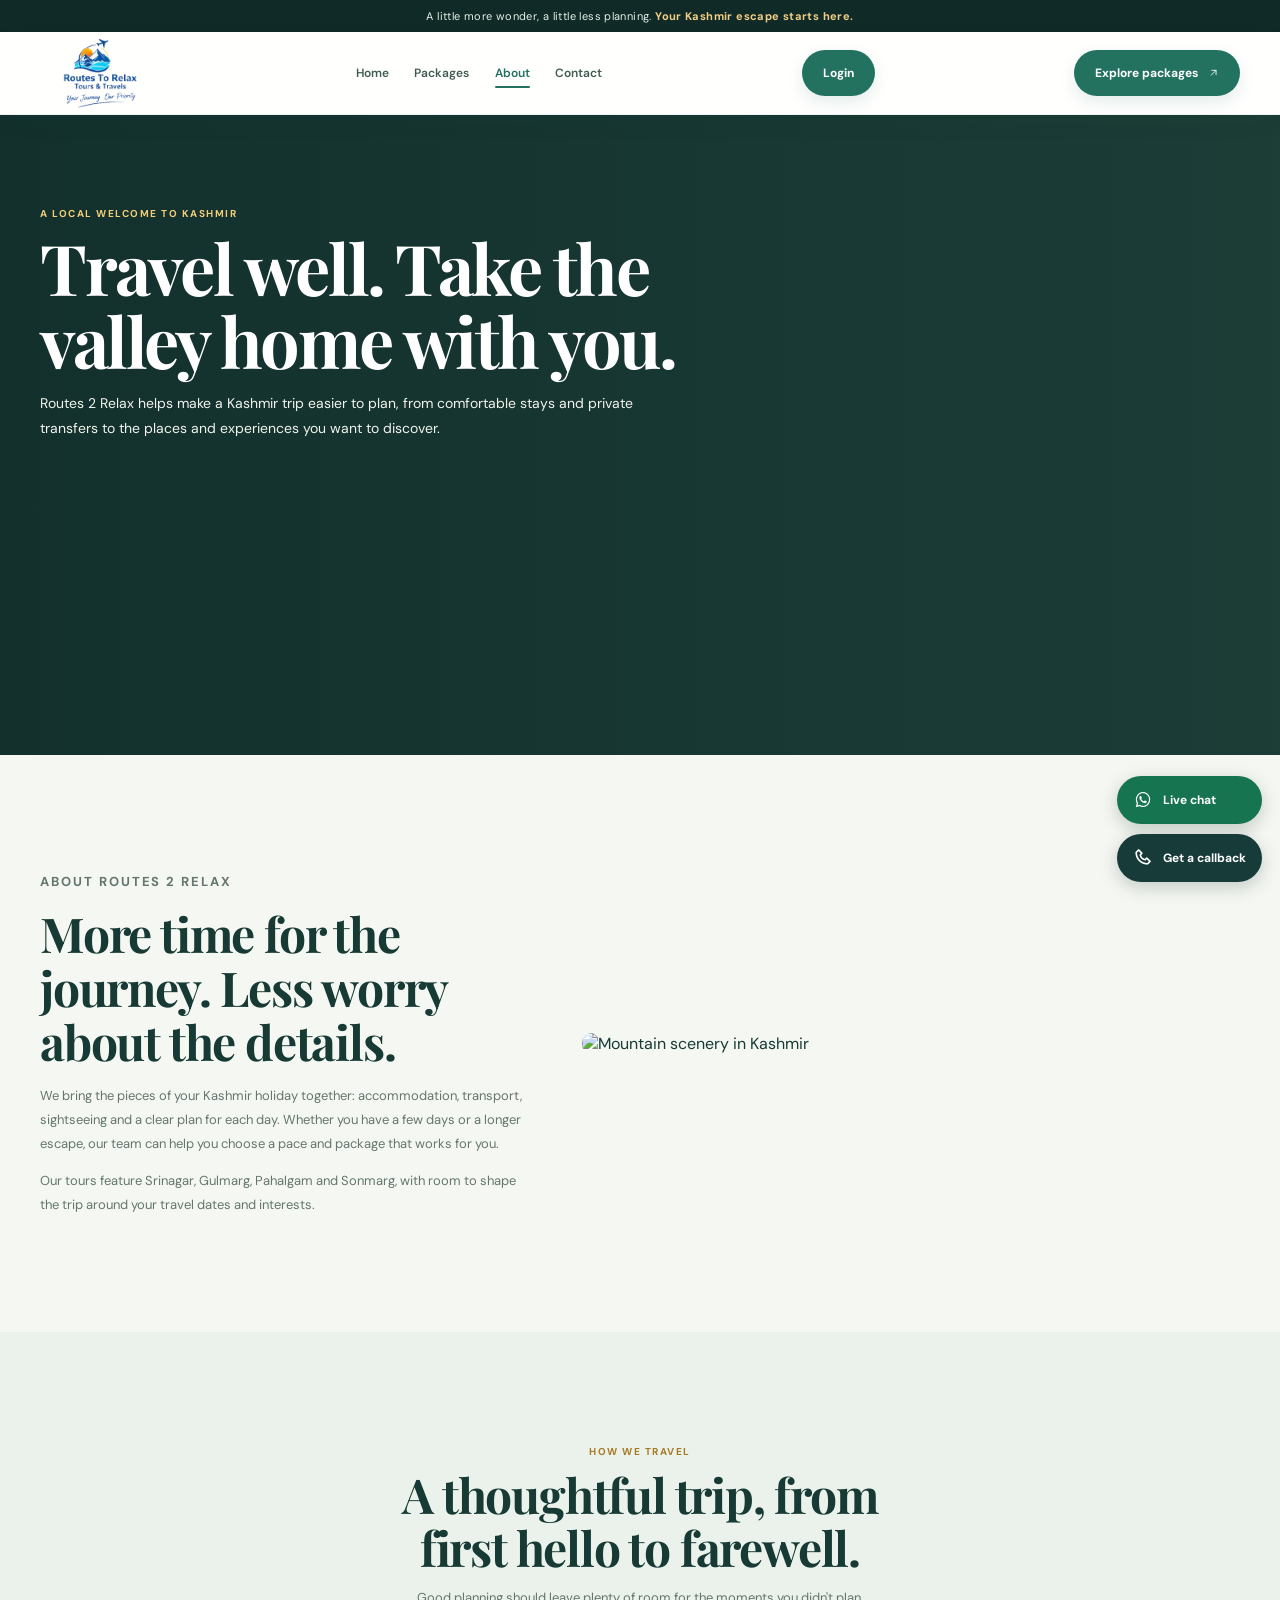
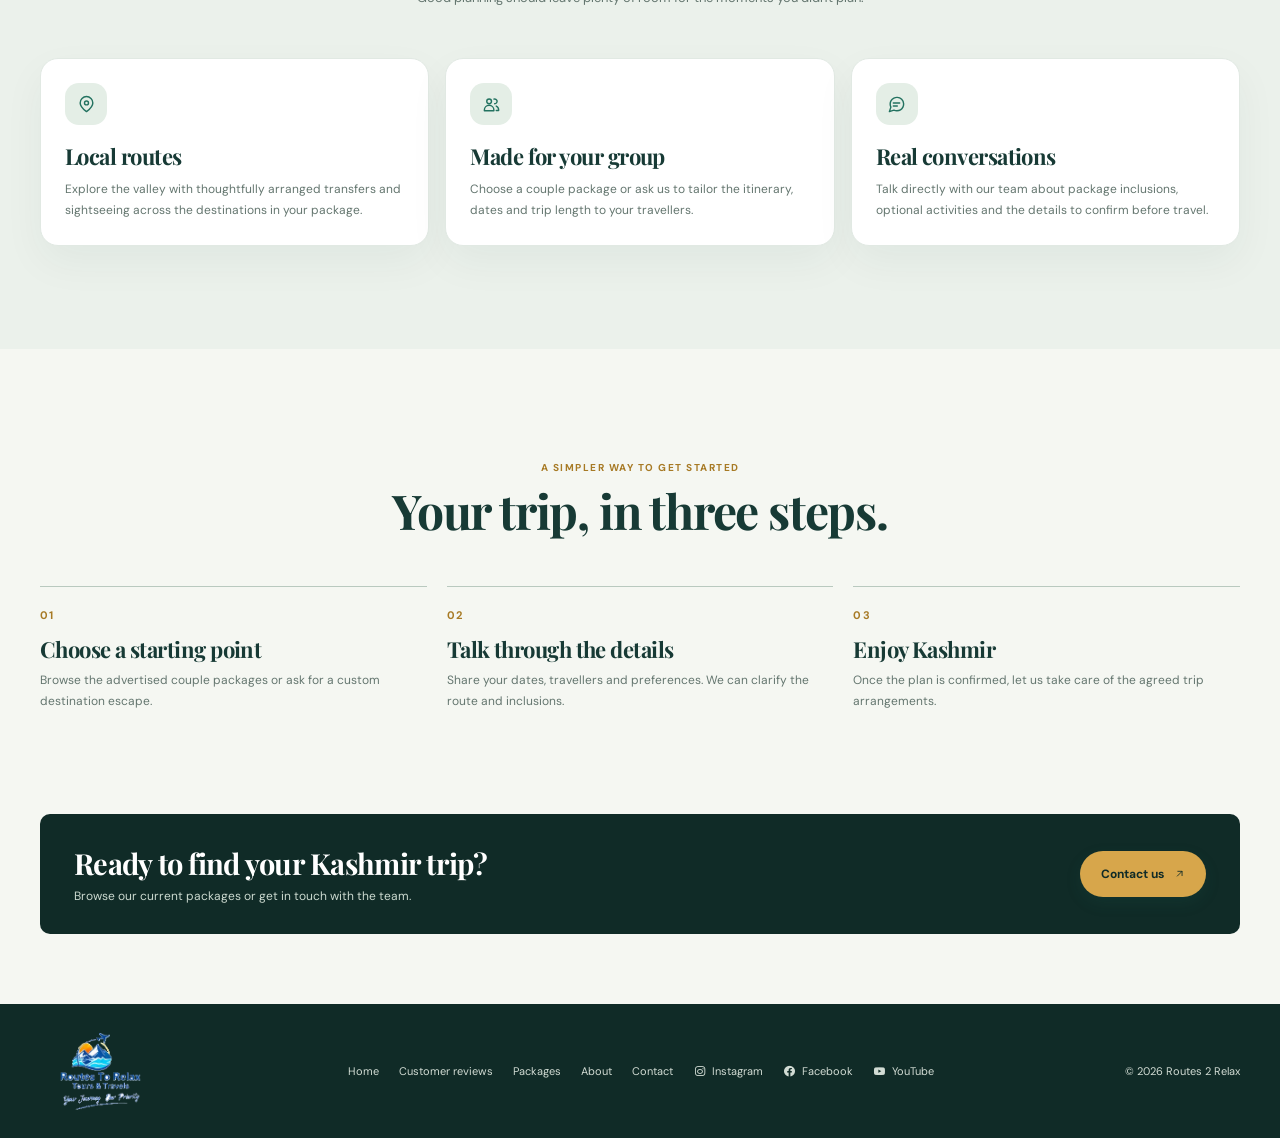
==== about.html @ 624100df "Add files via upload" ====
<!doctype html>
<html lang="en">
<head>
  <meta charset="utf-8">
  <meta name="viewport" content="width=device-width, initial-scale=1">
  <meta name="theme-color" content="#f6f5ef">
  <meta name="description" content="Meet Routes 2 Relax, a Kashmir-focused travel team helping you plan stays, transfers and memorable valley experiences.">
  <title>About Routes 2 Relax — Kashmir Tours &amp; Travel</title>
  <link rel="preconnect" href="https://fonts.googleapis.com">
  <link rel="preconnect" href="https://fonts.gstatic.com" crossorigin>
  <link href="https://fonts.googleapis.com/css2?family=DM+Sans:wght@400;500;600;700&family=Playfair+Display:wght@500;600;700&display=swap" rel="stylesheet">
  <link rel="stylesheet" href="assets/floating-contact.css">
  <link rel="stylesheet" href="assets/icons.css">
  <link rel="stylesheet" href="https://cdn.jsdelivr.net/npm/boxicons@2.1.4/css/boxicons.min.css">
  <link rel="stylesheet" href="assets/boxicons.css">
  <style>
    :root {
      --ink: #173b39;
      --deep: #102c2a;
      --green: #245c53;
      --cream: #f6f5ef;
      --paper: #fffefa;
      --muted: #647773;
      --line: #e1e7df;
      --gold: #e4b54e;
      --serif: "Playfair Display", Georgia, serif;
      --sans: "DM Sans", Arial, sans-serif;
    }
    * { box-sizing: border-box; }
    html { scroll-behavior: smooth; }
    body { margin: 0; background: var(--cream); color: var(--ink); font-family: var(--sans); -webkit-font-smoothing: antialiased; }
    a { color: inherit; text-decoration: none; }
    .wrap { width: min(1120px, calc(100% - 40px)); margin-inline: auto; }
    .announcement { padding: 9px 16px; background: var(--deep); color: white; text-align: center; font-size: 11px; letter-spacing: .04em; }
    .announcement strong { color: #f2ce78; }
    .site-header { position: sticky; z-index: 5; top: 0; border-bottom: 1px solid #173b3912; background: #f6f5eff2; backdrop-filter: blur(12px); }
    .nav { min-height: 76px; display: flex; align-items: center; justify-content: space-between; gap: 24px; }
    .brand img { display: block; width: 112px; height: 72px; border-radius: 4px; background: white; object-fit: contain; }
    .nav-links { display: flex; align-items: center; gap: clamp(16px, 3vw, 34px); }
    .nav-links a { color: #415e59; font-size: 12px; font-weight: 600; }
    .nav-links a:hover, .footer-links a:hover { color: #a56d18; }
    .button { display: inline-flex; min-height: 44px; align-items: center; justify-content: center; gap: 8px; padding: 0 18px; border: 1px solid transparent; border-radius: 999px; background: var(--green); color: white; font-size: 12px; font-weight: 700; transition: background .2s, transform .2s; }
    .button:hover { transform: translateY(-2px); background: var(--deep); }
    .button-outline { border-color: #b7c8bc; background: transparent; color: var(--ink); }
    .button-outline:hover { color: white; }
    .hero { position: relative; overflow: hidden; padding: 82px 0 88px; background: linear-gradient(90deg, #102c2adf, #102c2a69), url("https://images.unsplash.com/photo-1501785888041-af3ef285b470?auto=format&fit=crop&w=1800&q=85") center 48% / cover; color: white; }
    .eyebrow { color: #a77a25; font-size: 10px; font-weight: 700; letter-spacing: .16em; text-transform: uppercase; }
    .hero .eyebrow { color: #f2ce78; }
    .hero h1 { max-width: 700px; margin: 11px 0 14px; font-family: var(--serif); font-size: clamp(42px, 7vw, 70px); letter-spacing: -.035em; line-height: 1.04; }
    .hero p:last-child { max-width: 600px; margin: 0; color: #f2f4ec; font-size: 14px; line-height: 1.85; }
    .section { padding: 76px 0; }
    .intro-grid { display: grid; grid-template-columns: .85fr 1.15fr; gap: 56px; align-items: center; }
    .intro-grid h2, .section-heading h2 { margin: 8px 0 15px; font-family: var(--serif); font-size: clamp(34px, 4vw, 48px); letter-spacing: -.025em; line-height: 1.12; }
    .intro-grid p, .section-heading > p:last-child { color: var(--muted); font-size: 13px; line-height: 1.85; }
    .intro-grid img { display: block; width: 100%; max-height: 420px; border-radius: 10px; object-fit: cover; }
    .why-section { background: #eaf0e9; }
    .section-heading { max-width: 670px; margin: 0 auto 34px; text-align: center; }
    .section-heading h2 { margin-bottom: 11px; }
    .section-heading > p:last-child { max-width: 560px; margin: 0 auto; }
    .values { display: grid; grid-template-columns: repeat(3, 1fr); gap: 16px; }
    .value-card { padding: 24px; border: 1px solid #dce5dc; border-radius: 10px; background: var(--paper); }
    .value-icon { display: grid; width: 42px; height: 42px; margin-bottom: 16px; place-items: center; border-radius: 50%; background: #e4eee6; color: var(--green); font-size: 19px; }
    .value-card h3 { margin: 0 0 8px; font-family: var(--serif); font-size: 22px; }
    .value-card p { margin: 0; color: var(--muted); font-size: 12px; line-height: 1.75; }
    .steps { display: grid; grid-template-columns: repeat(3, 1fr); gap: 20px; counter-reset: trip-step; }
    .step { padding-top: 16px; border-top: 1px solid #b9c9bf; counter-increment: trip-step; }
    .step::before { color: #a77a25; content: "0" counter(trip-step); font-size: 11px; font-weight: 700; letter-spacing: .12em; }
    .step h3 { margin: 10px 0 6px; font-family: var(--serif); font-size: 22px; }
    .step p { margin: 0; color: var(--muted); font-size: 12px; line-height: 1.75; }
    .cta { display: flex; align-items: center; justify-content: space-between; gap: 20px; margin: 0 auto 70px; padding: 30px 34px; border-radius: 10px; background: var(--deep); color: white; }
    .cta h2 { margin: 0 0 6px; font-family: var(--serif); font-size: 29px; }
    .cta p { margin: 0; color: #ccdad0; font-size: 12px; }
    .cta .button { flex-shrink: 0; background: var(--gold); color: var(--deep); }
    footer { padding: 28px 0; background: var(--deep); color: #d2dcd4; }
    .footer-row { display: flex; align-items: center; justify-content: space-between; gap: 16px; font-size: 11px; }
    .footer-logo { display: block; width: 94px; height: 62px; background: white; object-fit: contain; }
    .footer-links { display: flex; flex-wrap: wrap; gap: 18px; }
    .footer-links a:hover { color: #f2ce78; }
    @media (max-width: 700px) {
      .wrap { width: calc(100% - 32px); }
      .nav { min-height: 66px; flex-wrap: wrap; gap: 7px; }
      .brand img { width: 92px; height: 62px; }
      .nav-links { min-width: 0; flex: 1 1 0; flex-wrap: wrap; justify-content: center; gap: 8px; }
      .nav-links a { font-size: 10px; }
      .nav > .button { min-height: 38px; padding-inline: 12px; font-size: 10px; }
      .nav > .button:not(.auth-link) { display: none; }
      .hero { padding: 62px 0; }
      .section { padding: 58px 0; }
      .intro-grid { grid-template-columns: 1fr; gap: 25px; }
      .values, .steps { grid-template-columns: 1fr; }
      .cta { align-items: flex-start; flex-direction: column; margin-bottom: 44px; padding: 25px 22px; }
      .footer-row { align-items: flex-start; flex-direction: column; }
    }
    @media (max-width: 420px) {
      .announcement { font-size: 9px; }
      .nav { gap: 7px; }
      .nav-links { gap: 8px; }
      .nav-links a { font-size: 9px; }
      .nav > .button { padding-inline: 9px; font-size: 9px; }
    }
    @media (prefers-reduced-motion: reduce) { html { scroll-behavior: auto; } }
  </style>
  <link rel="stylesheet" href="assets/modern-ui.css">
</head>
<body>
  <div class="announcement">A little more wonder, a little less planning. <strong>Your Kashmir escape starts here.</strong></div>
  <header class="site-header">
    <div class="wrap nav">
      <a class="brand" href="index.html#home" aria-label="Routes 2 Relax home"><img src="assets/brand-mark.png" alt="Routes 2 Relax — Tours and Travels"></a>
      <nav class="nav-links" aria-label="Main navigation">
        <a href="index.html#home">Home</a>
        <a href="packages.html">Packages</a>
        <a href="about.html" aria-current="page">About</a>
        <a href="contact.html">Contact</a>
      </nav>
      <a class="button auth-link" data-auth-trigger href="index.html#login">Login</a>
      <a class="button" href="packages.html">Explore packages <svg class="site-icon site-icon--arrow" aria-hidden="true" focusable="false"><use href="assets/icons.svg#arrow-up-right"></use></svg></a>
    </div>
  </header>
  <main>
    <section class="hero">
      <div class="wrap">
        <p class="eyebrow">A local welcome to Kashmir</p>
        <h1>Travel well. Take the valley home with you.</h1>
        <p>Routes 2 Relax helps make a Kashmir trip easier to plan, from comfortable stays and private transfers to the places and experiences you want to discover.</p>
      </div>
    </section>
    <section class="section">
      <div class="wrap intro-grid">
        <div>
          <p class="eyebrow">About Routes 2 Relax</p>
          <h2>More time for the journey. Less worry about the details.</h2>
          <p>We bring the pieces of your Kashmir holiday together: accommodation, transport, sightseeing and a clear plan for each day. Whether you have a few days or a longer escape, our team can help you choose a pace and package that works for you.</p>
          <p>Our tours feature Srinagar, Gulmarg, Pahalgam and Sonmarg, with room to shape the trip around your travel dates and interests.</p>
        </div>
        <img src="https://images.unsplash.com/photo-1595815771614-ade9d652a65d?auto=format&fit=crop&w=1100&q=85" alt="Mountain scenery in Kashmir">
      </div>
    </section>
    <section class="section why-section">
      <div class="wrap">
        <div class="section-heading">
          <p class="eyebrow">How we travel</p>
          <h2>A thoughtful trip, from first hello to farewell.</h2>
          <p>Good planning should leave plenty of room for the moments you didn't plan.</p>
        </div>
        <div class="values">
          <article class="value-card"><span class="value-icon" aria-hidden="true"><svg class="site-icon" focusable="false"><use href="assets/icons.svg#map-pin"></use></svg></span><h3>Local routes</h3><p>Explore the valley with thoughtfully arranged transfers and sightseeing across the destinations in your package.</p></article>
          <article class="value-card"><span class="value-icon" aria-hidden="true"><svg class="site-icon" focusable="false"><use href="assets/icons.svg#users"></use></svg></span><h3>Made for your group</h3><p>Choose a couple package or ask us to tailor the itinerary, dates and trip length to your travellers.</p></article>
          <article class="value-card"><span class="value-icon" aria-hidden="true"><svg class="site-icon" focusable="false"><use href="assets/icons.svg#chat"></use></svg></span><h3>Real conversations</h3><p>Talk directly with our team about package inclusions, optional activities and the details to confirm before travel.</p></article>
        </div>
      </div>
    </section>
    <section class="section">
      <div class="wrap">
        <div class="section-heading">
          <p class="eyebrow">A simpler way to get started</p>
          <h2>Your trip, in three steps.</h2>
        </div>
        <div class="steps">
          <article class="step"><h3>Choose a starting point</h3><p>Browse the advertised couple packages or ask for a custom destination escape.</p></article>
          <article class="step"><h3>Talk through the details</h3><p>Share your dates, travellers and preferences. We can clarify the route and inclusions.</p></article>
          <article class="step"><h3>Enjoy Kashmir</h3><p>Once the plan is confirmed, let us take care of the agreed trip arrangements.</p></article>
        </div>
      </div>
    </section>
    <section class="wrap cta">
      <div><h2>Ready to find your Kashmir trip?</h2><p>Browse our current packages or get in touch with the team.</p></div>
      <a class="button" href="contact.html">Contact us <svg class="site-icon site-icon--arrow" aria-hidden="true" focusable="false"><use href="assets/icons.svg#arrow-up-right"></use></svg></a>
    </section>
  </main>
  <footer>
    <div class="wrap footer-row">
      <a href="index.html#home" aria-label="Routes 2 Relax home"><img class="footer-logo" src="assets/brand-mark.png" alt="Routes 2 Relax"></a>
      <nav class="footer-links" aria-label="Footer navigation">
        <a href="index.html#home">Home</a><a href="index.html#reviews">Customer reviews</a><a href="packages.html">Packages</a><a href="about.html">About</a><a href="contact.html">Contact</a>
        <a class="icon-link" href="https://www.instagram.com/routes_2_relax_kashmir" target="_blank" rel="noopener noreferrer" aria-label="Follow Routes 2 Relax on Instagram"><i class="bx bxl-instagram bx-ui-icon social-icon" aria-hidden="true"></i>Instagram</a>
        <a class="icon-link" href="https://www.facebook.com/Routes2Relax" target="_blank" rel="noopener noreferrer" aria-label="Follow Routes 2 Relax on Facebook"><i class="bx bxl-facebook-circle bx-ui-icon social-icon" aria-hidden="true"></i>Facebook</a>
        <a class="icon-link" href="https://www.youtube.com/Routes2Relax" target="_blank" rel="noopener noreferrer" aria-label="Watch Routes 2 Relax on YouTube"><i class="bx bxl-youtube bx-ui-icon social-icon" aria-hidden="true"></i>YouTube</a>
      </nav>
      <span>© <span id="year"></span> Routes 2 Relax</span>
    </div>
  </footer>
  <script>document.getElementById("year").textContent = new Date().getFullYear();</script>
  <div class="r2r-floating-contact" aria-label="Quick contact">
    <a class="r2r-floating-contact__button r2r-floating-contact__button--chat" href="https://wa.me/919596261463?text=Hello%20Routes%202%20Relax%2C%20I%20would%20like%20to%20chat%20about%20a%20Kashmir%20trip." target="_blank" rel="noopener noreferrer" aria-label="Start a live chat on WhatsApp">
      <span class="r2r-floating-contact__icon" aria-hidden="true"><i class="bx bxl-whatsapp bx-ui-icon" aria-hidden="true"></i></span><span>Live chat</span>
    </a>
    <button class="r2r-floating-contact__button r2r-floating-contact__button--callback r2r-callback-open" type="button" aria-haspopup="dialog" aria-controls="r2r-callback-dialog">
      <span class="r2r-floating-contact__icon" aria-hidden="true"><i class="bx bx-phone bx-ui-icon" aria-hidden="true"></i></span><span>Get a callback</span>
    </button>
  </div>
  <dialog class="r2r-callback-dialog" id="r2r-callback-dialog" aria-labelledby="r2r-callback-title" aria-describedby="r2r-callback-description">
    <button class="r2r-callback-dialog__close" type="button" aria-label="Close callback form"><svg class="site-icon" aria-hidden="true" focusable="false"><use href="assets/icons.svg#close"></use></svg></button>
    <p class="r2r-callback-dialog__eyebrow">Talk to our team</p>
    <h2 id="r2r-callback-title">Get a callback</h2>
    <p class="r2r-callback-dialog__intro" id="r2r-callback-description">Share your number and we’ll prepare a callback request for you to send on WhatsApp.</p>
    <form class="r2r-callback-form" id="r2r-callback-form">
      <div class="r2r-callback-form__field">
        <label for="r2r-callback-name">Your name *</label>
        <input id="r2r-callback-name" name="name" autocomplete="name" required>
      </div>
      <div class="r2r-callback-form__field">
        <label for="r2r-callback-phone"><i class="bx bx-phone bx-ui-icon" aria-hidden="true"></i> Phone number *</label>
        <input id="r2r-callback-phone" name="phone" type="tel" autocomplete="tel" required>
      </div>
      <div class="r2r-callback-form__field">
        <label for="r2r-callback-time">Best time to call</label>
        <select id="r2r-callback-time" name="call-time">
          <option value="Any time">Any time</option>
          <option value="Morning">Morning</option>
          <option value="Afternoon">Afternoon</option>
          <option value="Evening">Evening</option>
        </select>
      </div>
      <div class="r2r-callback-form__field">
        <label for="r2r-callback-trip">Package or destination (optional)</label>
        <input id="r2r-callback-trip" name="trip" placeholder="e.g. Kashmir group tour">
      </div>
      <button class="r2r-callback-form__submit" type="submit">Continue to WhatsApp</button>
    </form>
    <p class="r2r-callback-dialog__note">WhatsApp opens with your request for review. Your details are shared only if you send the message.</p>
  </dialog>
  <script src="assets/floating-contact.js" defer></script>
  <script src="https://cdn.jsdelivr.net/npm/@supabase/supabase-js@2" defer></script>
  <script src="assets/supabase-config.js" defer></script>
  <script src="assets/auth.js" defer></script>
</body>
</html>
---- assets/floating-contact.css ----
.r2r-floating-contact {
  position: fixed;
  z-index: 90;
  right: 18px;
  bottom: 18px;
  display: flex;
  flex-direction: column;
  gap: 10px;
}

.r2r-floating-contact__button {
  display: inline-flex;
  min-height: 48px;
  align-items: center;
  justify-content: flex-start;
  gap: 10px;
  padding: 0 16px;
  border: 0;
  border-radius: 999px;
  background: #245c53;
  box-shadow: 0 5px 18px #102c2a38;
  color: #fff;
  cursor: pointer;
  font: 700 12px/1.2 "DM Sans", Arial, sans-serif;
  text-decoration: none;
  white-space: nowrap;
  transition: background .2s, transform .2s;
}

.r2r-floating-contact__button:hover {
  transform: translateY(-2px);
  background: #102c2a;
}

.r2r-floating-contact__button:focus-visible,
.r2r-callback-dialog button:focus-visible,
.r2r-callback-dialog input:focus-visible,
.r2r-callback-dialog select:focus-visible {
  outline: 3px solid #e4b54e;
  outline-offset: 3px;
}

.r2r-floating-contact__button--chat {
  background: #167451;
}

.r2r-floating-contact__button--callback {
  background: #173b39;
}

.r2r-floating-contact__icon {
  font-size: 17px;
  line-height: 1;
}

.r2r-callback-dialog {
  position: fixed;
  width: min(440px, calc(100vw - 32px));
  max-width: none;
  max-height: calc(100vh - 32px);
  max-height: calc(100dvh - 32px);
  margin: auto;
  padding: 30px;
  overflow: auto;
  border: 1px solid #e1e7df;
  border-radius: 12px;
  background: #fffefa;
  box-shadow: 0 22px 70px #102c2a45;
  color: #173b39;
  font-family: "DM Sans", Arial, sans-serif;
}

.r2r-callback-dialog::backdrop {
  background: #0b211fbb;
  backdrop-filter: blur(3px);
}

.r2r-callback-dialog__close {
  position: absolute;
  top: 10px;
  right: 12px;
  display: grid;
  width: 34px;
  height: 34px;
  place-items: center;
  border: 0;
  border-radius: 50%;
  background: transparent;
  color: #415e59;
  cursor: pointer;
  font-size: 24px;
}

.r2r-callback-dialog__eyebrow {
  margin: 0 0 8px;
  color: #a77a25;
  font-size: 10px;
  font-weight: 700;
  letter-spacing: .14em;
  text-transform: uppercase;
}

.r2r-callback-dialog h2 {
  margin: 0 34px 8px 0;
  font: 600 29px/1.15 "Playfair Display", Georgia, serif;
}

.r2r-callback-dialog__intro {
  margin: 0 0 20px;
  color: #647773;
  font-size: 12px;
  line-height: 1.65;
}

.r2r-callback-form {
  display: grid;
  gap: 14px;
}

.r2r-callback-form__field {
  display: grid;
  gap: 6px;
}

.r2r-callback-form label {
  color: #415e59;
  font-size: 11px;
  font-weight: 700;
}

.r2r-callback-form input,
.r2r-callback-form select {
  width: 100%;
  min-height: 43px;
  padding: 10px 12px;
  border: 1px solid #d2dbd4;
  border-radius: 5px;
  background: #fff;
  color: #173b39;
  font: 12px "DM Sans", Arial, sans-serif;
}

.r2r-callback-form input:focus,
.r2r-callback-form select:focus {
  border-color: #588277;
  outline: 0;
  box-shadow: 0 0 0 3px #245c5315;
}

.r2r-callback-form__submit {
  min-height: 45px;
  margin-top: 2px;
  padding: 0 16px;
  border: 0;
  border-radius: 999px;
  background: #245c53;
  color: #fff;
  cursor: pointer;
  font: 700 12px "DM Sans", Arial, sans-serif;
}

.r2r-callback-form__submit:hover {
  background: #102c2a;
}

.r2r-callback-dialog__note {
  margin: 12px 0 0;
  color: #77877f;
  font-size: 10px;
  line-height: 1.55;
}

@media (max-width: 480px) {
  .r2r-floating-contact {
    right: 10px;
    bottom: 12px;
    gap: 8px;
  }

  .r2r-floating-contact__button {
    min-height: 44px;
    gap: 8px;
    padding: 0 13px;
    font-size: 11px;
  }

  .r2r-callback-dialog {
    padding: 27px 22px 22px;
  }
}

@media (prefers-reduced-motion: reduce) {
  .r2r-floating-contact__button {
    transition: none;
  }
}
---- assets/icons.css ----
.site-icon {
  display: inline-block;
  width: 1em;
  height: 1em;
  flex: 0 0 auto;
  fill: none;
  stroke: currentColor;
  stroke-width: 1.8;
  stroke-linecap: round;
  stroke-linejoin: round;
  vertical-align: -0.15em;
}

.site-icon--arrow {
  width: 0.95em;
  height: 0.95em;
  margin-left: 0.1em;
}

.site-icon--large {
  width: 20px;
  height: 20px;
}

.site-icon--small {
  width: 16px;
  height: 16px;
}
---- assets/modern-ui.css ----
:root {
  --ink: #173a35;
  --ink-deep: #102b27;
  --deep: #102b27;
  --green: #237260;
  --gold: #d7a64b;
  --cream: #f5f7f2;
  --paper: #fff;
  --muted: #64766f;
  --line: #e2e9e3;
  --soft-green: #e7f0e9;
  --green-light: #e7f0e9;
  --serif: "Playfair Display", Georgia, serif;
  --sans: "DM Sans", Arial, sans-serif;
}

html { scroll-padding-top: 96px; }
body { background: var(--cream); color: var(--ink); }
.wrap { width: min(1200px, calc(100% - 48px)); }

.announcement {
  padding: 9px 16px;
  background: var(--ink-deep);
  color: #e6eee8;
  font-size: 11px;
  letter-spacing: .035em;
}
.announcement strong, .announcement span { color: #f2ce85; }

.site-header {
  z-index: 40;
  border-bottom: 1px solid #173a3510;
  background: rgba(255, 255, 255, .92);
  box-shadow: 0 8px 26px #173a3508;
  backdrop-filter: blur(18px);
}
.nav { min-height: 82px; gap: clamp(14px, 2vw, 28px); }
.brand { min-width: 0; }
.brand-logo, .brand img {
  display: block;
  width: 116px;
  height: 70px;
  border: 0;
  border-radius: 0;
  background: transparent;
  object-fit: contain;
}
.nav-links { gap: clamp(12px, 2vw, 28px); }
.nav-links a {
  position: relative;
  padding: 10px 0;
  color: #405b53;
  font-size: 12px;
  font-weight: 600;
  white-space: nowrap;
}
.nav-links a::after {
  position: absolute;
  right: 0;
  bottom: 3px;
  left: 0;
  height: 2px;
  border-radius: 2px;
  background: var(--green);
  content: "";
  transform: scaleX(0);
  transform-origin: left;
  transition: transform .2s ease;
}
.nav-links a:hover::after, .nav-links a[aria-current="page"]::after { transform: scaleX(1); }
.nav-links a:hover, .nav-links a[aria-current="page"] { color: var(--green); }
.nav-actions { gap: 10px; }

.button {
  min-height: 46px;
  padding-inline: 20px;
  border-radius: 999px;
  background: var(--green);
  box-shadow: 0 6px 16px #23726020;
  font-size: 12px;
  font-weight: 700;
  transition: transform .2s ease, background .2s ease, box-shadow .2s ease;
}
.button:hover {
  transform: translateY(-2px);
  background: var(--ink-deep);
  box-shadow: 0 10px 22px #173a3526;
}
.button-outline { border-color: #c7d7cc; background: #fff; box-shadow: none; color: var(--ink); }
.button-outline:hover { border-color: var(--green); color: #fff; }
.button-gold { background: var(--gold); color: var(--ink-deep); }
.button-gold:hover { background: var(--ink-deep); color: #fff; }
.hero .button-outline { border-color: #ffffffc4; background: #fff; color: var(--ink); }
.hero .button-outline:hover { background: var(--green); color: #fff; }

h1, h2, h3 { letter-spacing: -.025em; }
.eyebrow { letter-spacing: .15em; }
.hero, .page-hero {
  background-color: #244a40;
  background-position: center;
  background-size: cover;
}
.hero { min-height: 640px; }
.hero::after {
  background: linear-gradient(90deg, rgba(10, 34, 30, .82), rgba(10, 34, 30, .47) 54%, rgba(10, 34, 30, .06)),
    linear-gradient(0deg, rgba(10, 34, 30, .32), transparent 42%);
}
.hero-content { max-width: 740px; }
.hero-copy { max-width: 510px; font-size: 15px; }
.page-hero, .hero { background-attachment: scroll; }
.page-hero { padding-block: clamp(76px, 10vw, 128px); }
.page-hero h1, .hero h1 { text-wrap: balance; }

.section { padding-block: clamp(72px, 8vw, 112px); }
.section-heading { margin-bottom: 48px; }
.section-heading h2 { text-wrap: balance; }
.quick-facts {
  border-color: #ffffff;
  border-radius: 18px;
  box-shadow: 0 22px 54px #173a3518;
}
.fact-icon, .value-icon { border-radius: 14px; }
.destination-card { min-height: 410px; border-radius: 20px; box-shadow: 0 18px 38px #173a3517; }
.destination-card::after { background: linear-gradient(0deg, rgba(8, 29, 26, .86), rgba(8, 29, 26, 0) 72%); }
.destination-copy { padding: 30px; }
.featured-package, .featured, .additional-package, .package-card,
.destination-package, .contact-info, .form-card, .profile-card,
.profile-feedback-card, .my-feedback-card, .value-card {
  border-color: #e1e9e3;
  border-radius: 18px;
  box-shadow: 0 16px 42px #173a350d;
}
.featured-poster, .additional-poster, .package-image { background-color: #e6eee8; }
.package-card:hover, .destination-package:hover, .value-card:hover {
  transform: translateY(-3px);
  box-shadow: 0 20px 44px #173a3518;
}
.package-card, .destination-package, .value-card { transition: transform .22s ease, box-shadow .22s ease; }
.package-section, .why-section, .feedback-section { background: #ebf1eb; }
.contact-card, .contact-band { border-radius: 20px; }
.contact-card, .contact-info { background: #e9f1ea; }
.contact-method { border-color: #d5e0d7; }
.contact-method .contact-icon { border-radius: 12px; }

.field input, .field select, .field textarea,
.profile-feedback-field input, .profile-feedback-field select, .profile-feedback-field textarea,
.auth-dialog-field input, .r2r-callback-form input, .r2r-callback-form select {
  border-color: #d5e0d8;
  border-radius: 10px;
  background: #fbfcfa;
}
.field input:focus, .field select:focus, .field textarea:focus,
.profile-feedback-field input:focus, .profile-feedback-field select:focus, .profile-feedback-field textarea:focus {
  border-color: #5b9984;
  box-shadow: 0 0 0 4px #23726018;
}
.auth-dialog, .enquiry-modal, .r2r-callback-dialog { border-radius: 22px; }
.profile-card { padding: clamp(22px, 4vw, 40px); }
.avatar { border: 4px solid #fff; box-shadow: 0 8px 24px #173a3514; }

footer { background: #102b27; }
.footer-logo, .footer-brand .brand-logo {
  width: 116px;
  height: 78px;
  border: 0;
  border-radius: 0;
  background: transparent;
  object-fit: contain;
}
.footer-main { align-items: center; }
.footer-links { gap: 12px 20px; }
.footer-links a { transition: color .18s ease; }

a:focus-visible, button:focus-visible, input:focus-visible, select:focus-visible, textarea:focus-visible {
  outline: 3px solid #d7a64b;
  outline-offset: 3px;
}

@media (max-width: 900px) {
  .nav { gap: 14px; }
  .brand-logo, .brand img { width: 98px; height: 62px; }
  .nav-links { gap: clamp(10px, 1.6vw, 18px); }
  .nav-links a { font-size: 11px; }
}

@media (max-width: 760px) {
  .wrap { width: calc(100% - 36px); }
  .nav {
    min-height: 0;
    flex-wrap: wrap;
    justify-content: flex-start;
    gap: 0 12px;
    padding-block: 7px;
  }
  .brand { order: 0; margin-right: auto; }
  .brand-logo, .brand img { width: 88px; height: 56px; }
  .nav-links {
    position: static;
    order: 3;
    display: flex !important;
    min-width: 0;
    flex: 1 0 100%;
    flex-wrap: nowrap;
    justify-content: flex-start;
    gap: 20px;
    overflow-x: auto;
    padding: 4px 0 2px;
    border: 0;
    background: transparent;
    scrollbar-width: none;
  }
  .nav-links::-webkit-scrollbar { display: none; }
  .nav-links.is-open { flex-direction: row; }
  .nav-links a { padding: 8px 0; font-size: 11px; }
  .nav-links a::after { bottom: 1px; }
  .nav-actions { order: 1; margin-left: 0; }
  .nav > .button, .nav-actions > .button {
    display: inline-flex !important;
    min-height: 39px;
    padding-inline: 13px;
    font-size: 11px;
  }
  .nav > .button:not(.auth-link) { display: inline-flex !important; }
  .nav .phone-link, .menu-toggle { display: none !important; }
  .section { padding-block: 66px; }
  .section-heading { margin-bottom: 34px; }
  .destination-card { min-height: 350px; }
  .footer-main { align-items: flex-start; }
}

@media (max-width: 480px) {
  .wrap { width: calc(100% - 32px); }
  .announcement { font-size: 10px; }
  .nav { gap: 0 8px; }
  .brand-logo, .brand img { width: 76px; height: 52px; }
  .nav-actions { gap: 6px; }
  .nav > .button, .nav-actions > .button { min-height: 37px; padding-inline: 10px; font-size: 10px; }
  .nav-links { gap: 17px; }
  .nav-links a { font-size: 10px; }
  .hero { min-height: 540px; }
  .hero-content { padding-block: 64px 84px; }
  .hero h1 { font-size: clamp(43px, 12vw, 60px); }
  .page-hero { padding-block: 64px; }
  .section { padding-block: 58px; }
  .quick-facts { width: calc(100% - 28px); }
  .featured-details, .featured-copy, .additional-copy { padding: 24px 20px; }
  .contact-card, .contact-band { padding: 26px 22px; }
  .footer-logo, .footer-brand .brand-logo { width: 100px; height: 68px; }
  .r2r-floating-contact__button {
    width: 48px;
    min-height: 48px;
    justify-content: center;
    gap: 0;
    padding: 0;
    border-radius: 50%;
  }
  .r2r-floating-contact__button > span:not(.r2r-floating-contact__icon) {
    position: absolute;
    width: 1px;
    height: 1px;
    overflow: hidden;
    clip: rect(0, 0, 0, 0);
    white-space: nowrap;
    clip-path: inset(50%);
  }
  .r2r-floating-contact__icon { font-size: 20px; }
}

@media (prefers-reduced-motion: reduce) {
  *, *::before, *::after { scroll-behavior: auto !important; animation-duration: .01ms !important; transition-duration: .01ms !important; }
}
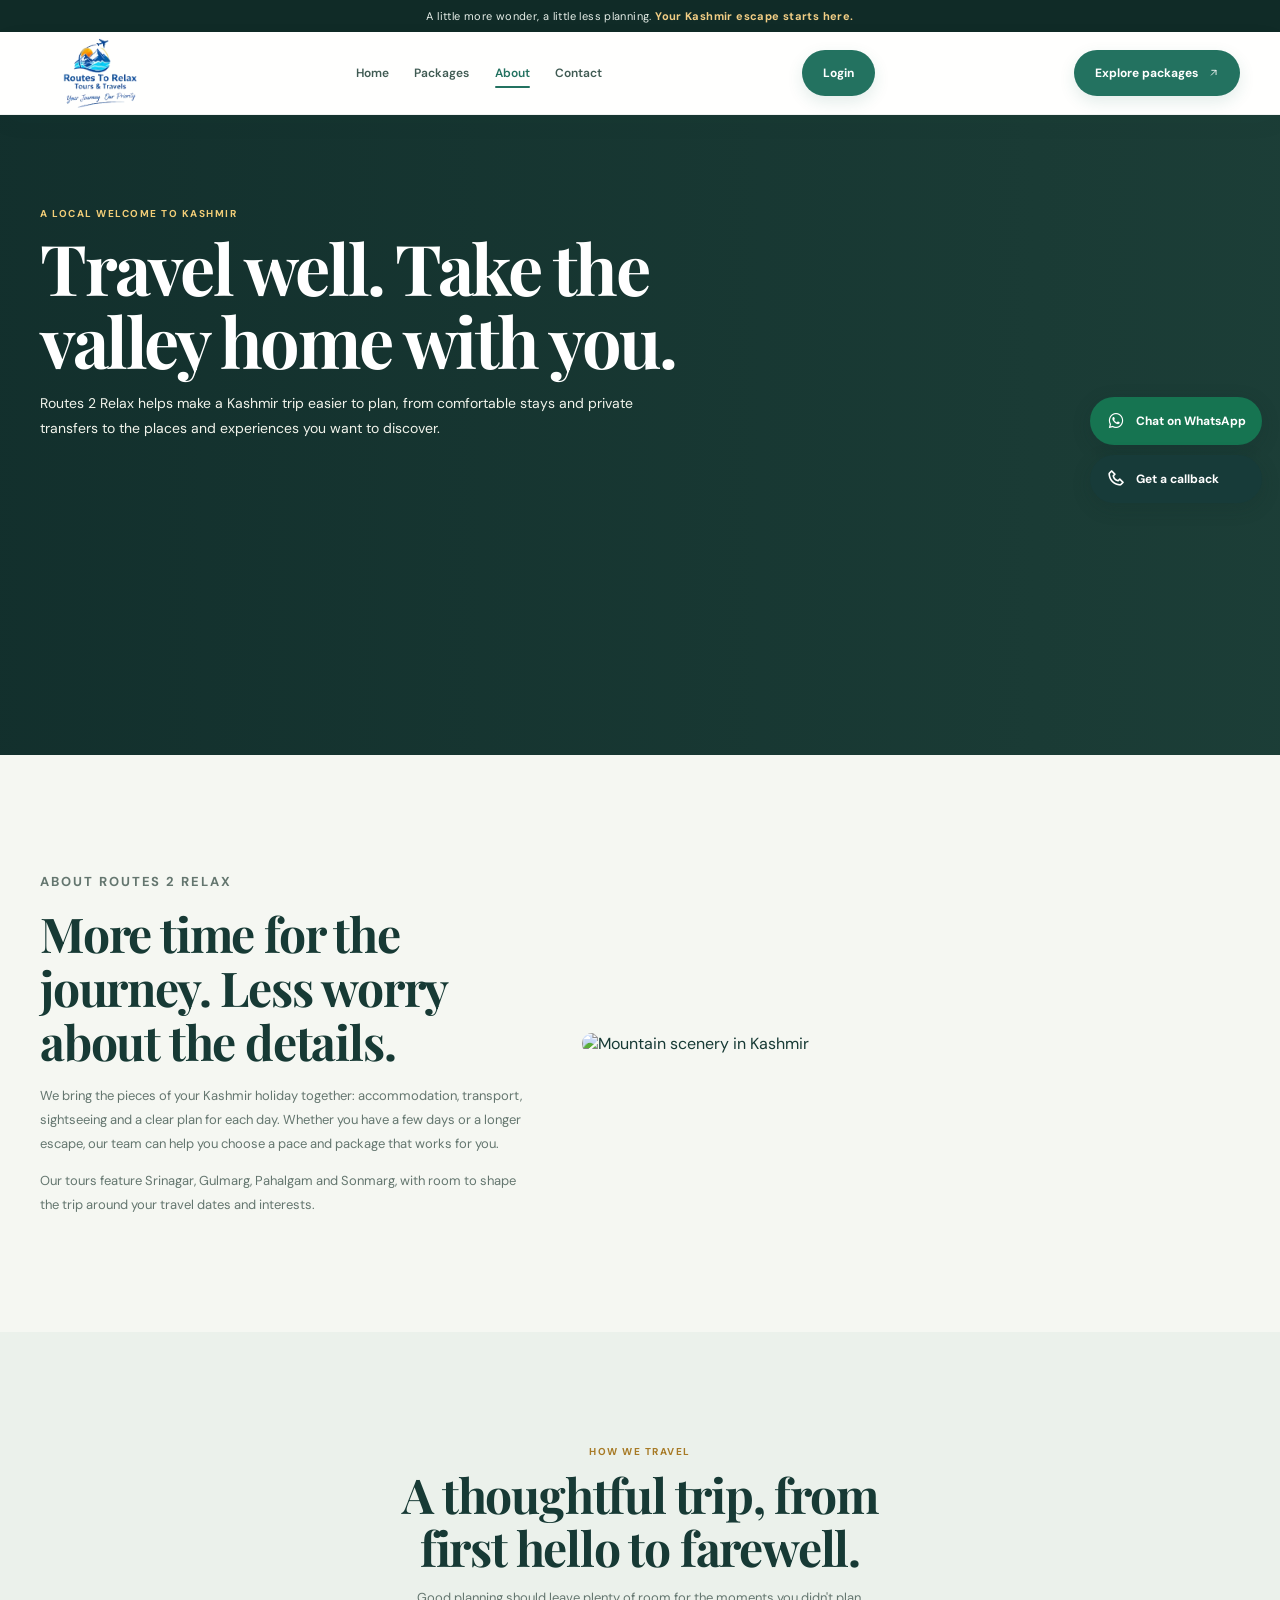
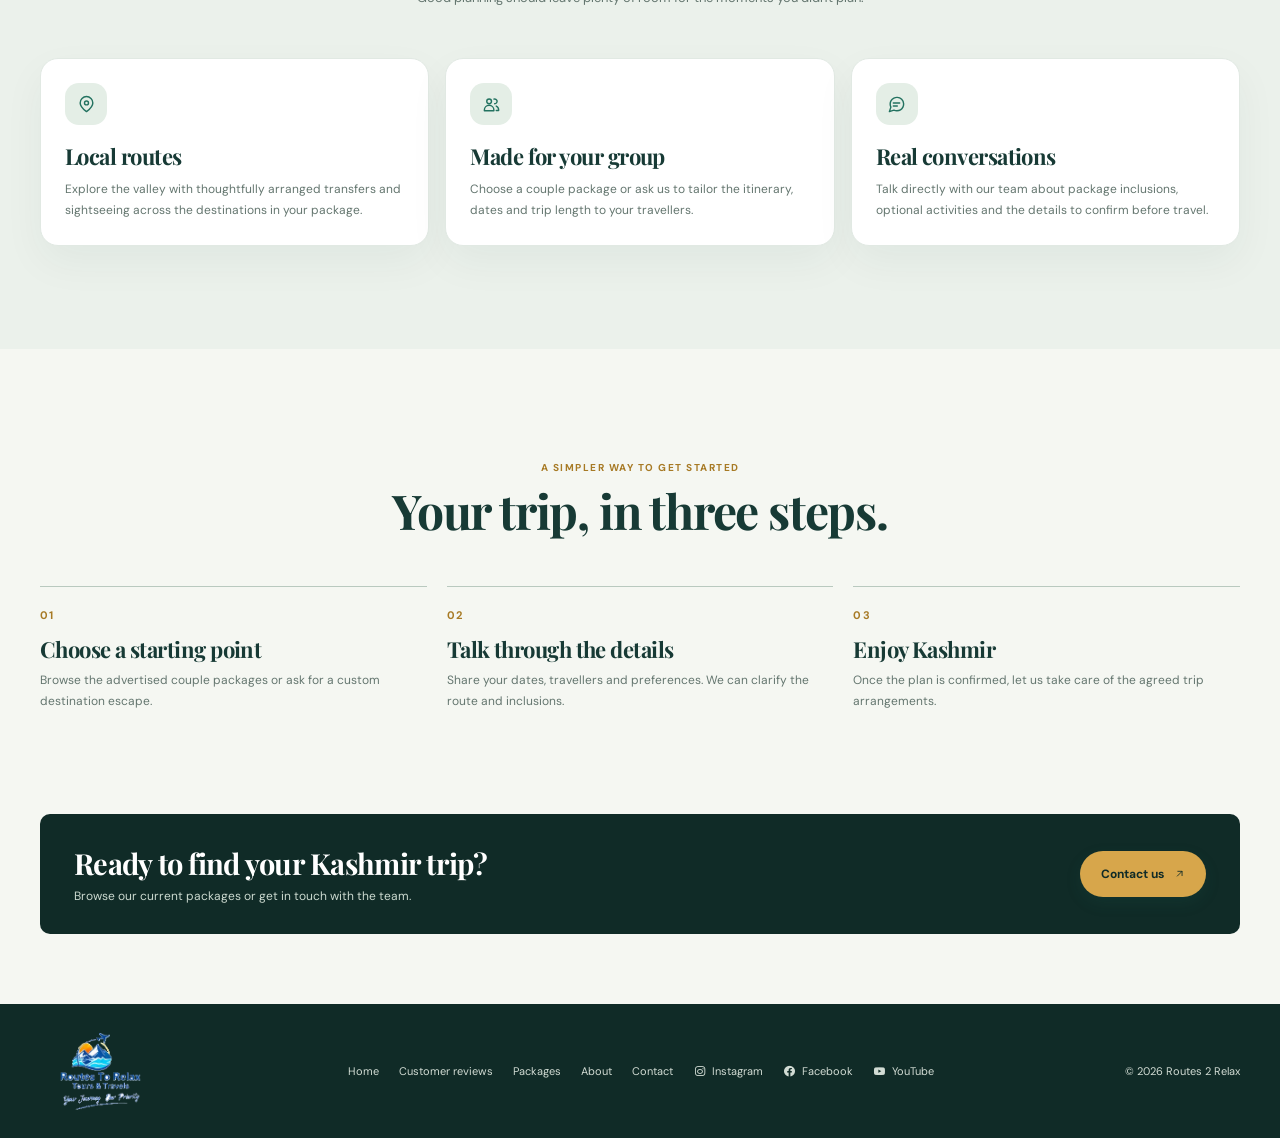
==== commit 01bf314d: "Add files via upload" ====
--- a/about.html
+++ b/about.html
@@ -4,6 +4,7 @@
   <meta charset="utf-8">
   <meta name="viewport" content="width=device-width, initial-scale=1">
   <meta name="theme-color" content="#f6f5ef">
+  <link rel="icon" type="image/png" sizes="64x64" href="assets/favicon.png">
   <meta name="description" content="Meet Routes 2 Relax, a Kashmir-focused travel team helping you plan stays, transfers and memorable valley experiences.">
   <title>About Routes 2 Relax — Kashmir Tours &amp; Travel</title>
   <link rel="preconnect" href="https://fonts.googleapis.com">
@@ -182,8 +183,8 @@
   </footer>
   <script>document.getElementById("year").textContent = new Date().getFullYear();</script>
   <div class="r2r-floating-contact" aria-label="Quick contact">
-    <a class="r2r-floating-contact__button r2r-floating-contact__button--chat" href="https://wa.me/919596261463?text=Hello%20Routes%202%20Relax%2C%20I%20would%20like%20to%20chat%20about%20a%20Kashmir%20trip." target="_blank" rel="noopener noreferrer" aria-label="Start a live chat on WhatsApp">
-      <span class="r2r-floating-contact__icon" aria-hidden="true"><i class="bx bxl-whatsapp bx-ui-icon" aria-hidden="true"></i></span><span>Live chat</span>
+    <a class="r2r-floating-contact__button r2r-floating-contact__button--chat" href="https://wa.me/919596261463?text=Hello%20Routes%202%20Relax%2C%20I%27d%20like%20to%20chat%20about%20a%20Kashmir%20trip." target="_blank" rel="noopener noreferrer" aria-label="Start a WhatsApp chat with Routes 2 Relax">
+      <span class="r2r-floating-contact__icon" aria-hidden="true"><i class="bx bxl-whatsapp bx-ui-icon" aria-hidden="true"></i></span><span>Chat on WhatsApp</span>
     </a>
     <button class="r2r-floating-contact__button r2r-floating-contact__button--callback r2r-callback-open" type="button" aria-haspopup="dialog" aria-controls="r2r-callback-dialog">
       <span class="r2r-floating-contact__icon" aria-hidden="true"><i class="bx bx-phone bx-ui-icon" aria-hidden="true"></i></span><span>Get a callback</span>
@@ -193,15 +194,15 @@
     <button class="r2r-callback-dialog__close" type="button" aria-label="Close callback form"><svg class="site-icon" aria-hidden="true" focusable="false"><use href="assets/icons.svg#close"></use></svg></button>
     <p class="r2r-callback-dialog__eyebrow">Talk to our team</p>
     <h2 id="r2r-callback-title">Get a callback</h2>
-    <p class="r2r-callback-dialog__intro" id="r2r-callback-description">Share your number and we’ll prepare a callback request for you to send on WhatsApp.</p>
+    <p class="r2r-callback-dialog__intro" id="r2r-callback-description">Leave your contact details and our team will follow up by phone.</p>
     <form class="r2r-callback-form" id="r2r-callback-form">
       <div class="r2r-callback-form__field">
         <label for="r2r-callback-name">Your name *</label>
-        <input id="r2r-callback-name" name="name" autocomplete="name" required>
+        <input id="r2r-callback-name" name="name" autocomplete="name" maxlength="80" required>
       </div>
       <div class="r2r-callback-form__field">
         <label for="r2r-callback-phone"><i class="bx bx-phone bx-ui-icon" aria-hidden="true"></i> Phone number *</label>
-        <input id="r2r-callback-phone" name="phone" type="tel" autocomplete="tel" required>
+        <input id="r2r-callback-phone" name="phone" type="tel" autocomplete="tel" minlength="7" maxlength="20" required>
       </div>
       <div class="r2r-callback-form__field">
         <label for="r2r-callback-time">Best time to call</label>
@@ -214,11 +215,12 @@
       </div>
       <div class="r2r-callback-form__field">
         <label for="r2r-callback-trip">Package or destination (optional)</label>
-        <input id="r2r-callback-trip" name="trip" placeholder="e.g. Kashmir group tour">
-      </div>
-      <button class="r2r-callback-form__submit" type="submit">Continue to WhatsApp</button>
+        <input id="r2r-callback-trip" name="trip" maxlength="120" placeholder="e.g. Kashmir group tour">
+      </div>
+      <button class="r2r-callback-form__submit" type="submit">Request a callback</button>
     </form>
-    <p class="r2r-callback-dialog__note">WhatsApp opens with your request for review. Your details are shared only if you send the message.</p>
+    <p class="r2r-callback-dialog__status" role="status" aria-live="polite"></p>
+    <p class="r2r-callback-dialog__note">Your details are saved so our team can follow up on your request.</p>
   </dialog>
   <script src="assets/floating-contact.js" defer></script>
   <script src="https://cdn.jsdelivr.net/npm/@supabase/supabase-js@2" defer></script>
--- a/assets/floating-contact.css
+++ b/assets/floating-contact.css
@@ -2,10 +2,12 @@
   position: fixed;
   z-index: 90;
   right: 18px;
-  bottom: 18px;
+  top: 50%;
+  bottom: auto;
   display: flex;
   flex-direction: column;
   gap: 10px;
+  transform: translateY(-50%);
 }
 
 .r2r-floating-contact__button {
@@ -170,10 +172,33 @@
   line-height: 1.55;
 }
 
+.r2r-callback-dialog__status {
+  margin: 12px 0 0;
+  color: #237260;
+  font-size: 11px;
+  line-height: 1.55;
+}
+
+.r2r-callback-dialog__status.is-error {
+  color: #a83b32;
+}
+
+.r2r-callback-dialog__status a {
+  color: inherit;
+  font-weight: 700;
+  text-decoration: underline;
+}
+
+.r2r-callback-form__submit:disabled {
+  cursor: wait;
+  opacity: .7;
+}
+
 @media (max-width: 480px) {
   .r2r-floating-contact {
     right: 10px;
-    bottom: 12px;
+    top: 50%;
+    bottom: auto;
     gap: 8px;
   }
 
